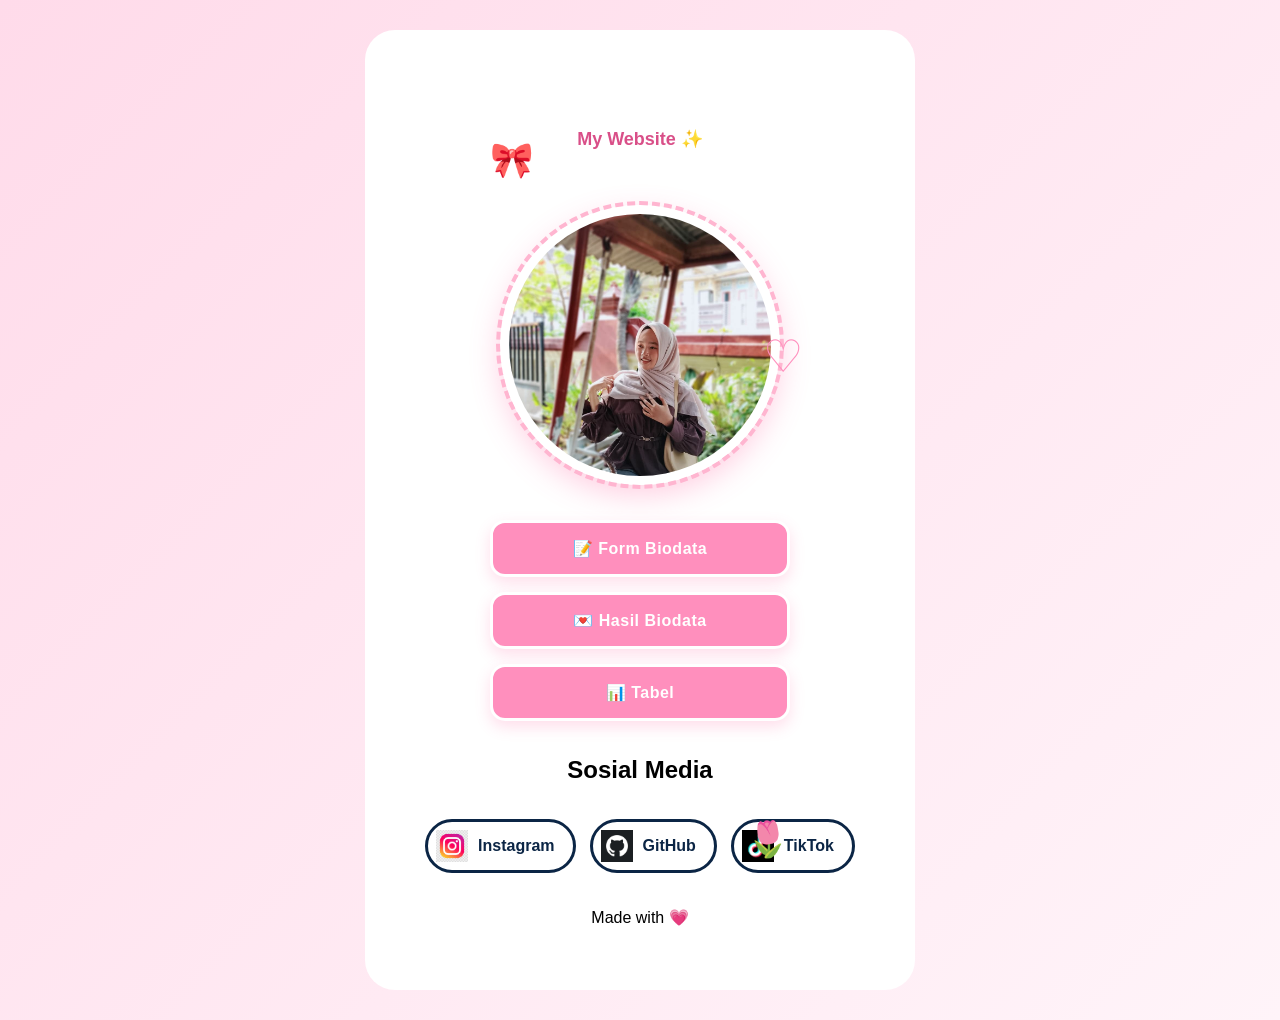
==== index.html @ 74e980c9 "hhsaj" ====
<!DOCTYPE html>
<html lang="id">
<head>
    <meta charset="UTF-8">
    <meta name="viewport" content="width=device-width, initial-scale=1.0">
    <title>Menu utama - PPLG</title>
    <link rel="stylesheet" href="style.css">
</head>

<body>
<div class="home" style="
    background-color: white;
    width: 90%;
    max-width: 550px;
    min-height: 500px;
    margin: 30px auto;
    padding: 30px;
    box-sizing: border-box;
    border-radius: 30px;
">
    <div class="home">
<div class="hiasan hiasan1">🎀</div>
<div class="hiasan hiasan2">🌷</div>
<div class="hiasan hiasan3">♡</div>

<p><h6 class="sapaan">My Website ✨</h6></p>
        <!-- FOTO PROFIL -->
        <img src="foto.jpeg" class="foto-profil" alt="Foto Profil">

        <!-- 3 BUTTON -->
        <div class="menu">

            <a href="form_biodata.html" class="button">
                📝 Form Biodata
            </a>

            <a href="hasil_biodata.html" class="button">
                💌 Hasil Biodata
            </a>

            <a href="tabel.html" class="button">
                📊 Tabel
            </a>

        </div>
        <h2>Sosial Media</h2>

    <ul class="sosmed">
        <li>
            <a href="https://www.instagram.com/_arikhaaza?utm_source=ig_web_button_share_sheet&stkn=ZDNlZDc0MzIxNw==" target="_blank">
                <img src="instagram.avif" alt="" width="32" height="32"> Instagram
            </a>
        </li>
        <li>
            <a href="https://github.com/ArikhaAulia/10rpl3-web-05.git" target="_blank">
                <img src="github.png" alt="" width="32" height="32"> GitHub
            </a>
        </li>
        <li>
        <a href="https://www.tiktok.com/@4r1kh4?is_from_webapp=1&sender_device=pc" target="_blank">
                <img src="tiktok.webp" alt="" width="32" height="32"> TikTok
        </a>
     </li>
    </ul>

            <div class="footer">
                <p>Made with 💗</p>
            </div>

</div>

    </div>

    

</body>
</html>
---- style.css ----
* {
    margin: 0;
    padding: 0;
    box-sizing: border-box;
}

body {
    font-family: Arial, sans-serif;

    min-height: 100vh;

    background: linear-gradient(
        135deg,
        #ffdbea,
        #fff4f9
    );
}


/* HALAMAN PERTAMA */

.home {
    min-height: 100vh;

    display: flex;
    flex-direction: column;

    justify-content: center;
    align-items: center;

    gap: 35px;
}


/* FOTO PROFIL */

.foto-profil {
    width: 280px;
    height: 280px;

    object-fit: cover;

    border-radius: 50%;

    border: 8px solid white;

    box-shadow:
        0 10px 30px rgba(255, 92, 157, 0.3);

    transition: 0.3s;
}

.foto-profil:hover {
    transform: scale(1.04);
}


/* BUTTON */

.menu {
    width: 300px;

    display: flex;
    flex-direction: column;

    gap: 15px;
}

.button {
    width: 100%;

    padding: 16px;

    text-align: center;

    text-decoration: none;

    color: white;

    background: #ff8fbd;

    border-radius: 15px;

    font-size: 16px;

    font-weight: bold;

    box-shadow:
        0 6px 15px rgba(255, 92, 157, 0.2);

    transition: 0.3s;
}

.button:hover {
    background: #ff5c9d;

    transform: translateY(-3px);
}


/* HP */

@media (max-width: 500px) {

    .foto-profil {
        width: 230px;
        height: 230px;
    }

    .menu {
        width: 80%;
    }
}

/* ===== HIASAN LUCU ===== */

.home {
    position: relative;
    overflow: hidden;
}

/* tulisan */
.sapaan {
    color: #d94f88;
    font-size: 18px;
    font-weight: bold;
    margin-bottom: -15px;
}

/* hiasan */
.hiasan {
    position: absolute;
    font-size: 35px;
    animation: goyang 2s infinite ease-in-out;
}

.hiasan1 {
    top: 80px;
    left: 15%;
}

.hiasan2 {
    bottom: 100px;
    right: 15%;
    animation-delay: 0.5s;
}

.hiasan3 {
    top: 30%;
    right: 12%;
    color: #ff8fbd;
    font-size: 45px;
    animation-delay: 1s;
}

/* animasi kecil */


/* tombol lebih gemes */
.button {
    border: 3px solid #fff;
    letter-spacing: 0.5px;
}

.button:active {
    transform: scale(0.95);
}

/* foto lebih lucu */
.foto-profil {
    border: 9px solid white;
    outline: 4px dashed #ffb5d0;
}

.sosmed {
    display: flex;
    flex-wrap: wrap;
    gap: 14px;
    margin: 0;
    padding: 0;
    list-style: none;
}

.sosmed a {
    display: flex;
    align-items: center;
    gap: 10px;
    padding: 8px 18px 8px 8px;
    background-color: white;
    color: #0b2545;
    font-weight: bold;
    text-decoration: none;
    border: 3px solid #0b2545;
    border-radius: 40px;
}

.sosmed a:hover,
.sosmed a:focus-visible {
    background-color: #0b2545;
    color: white;
}
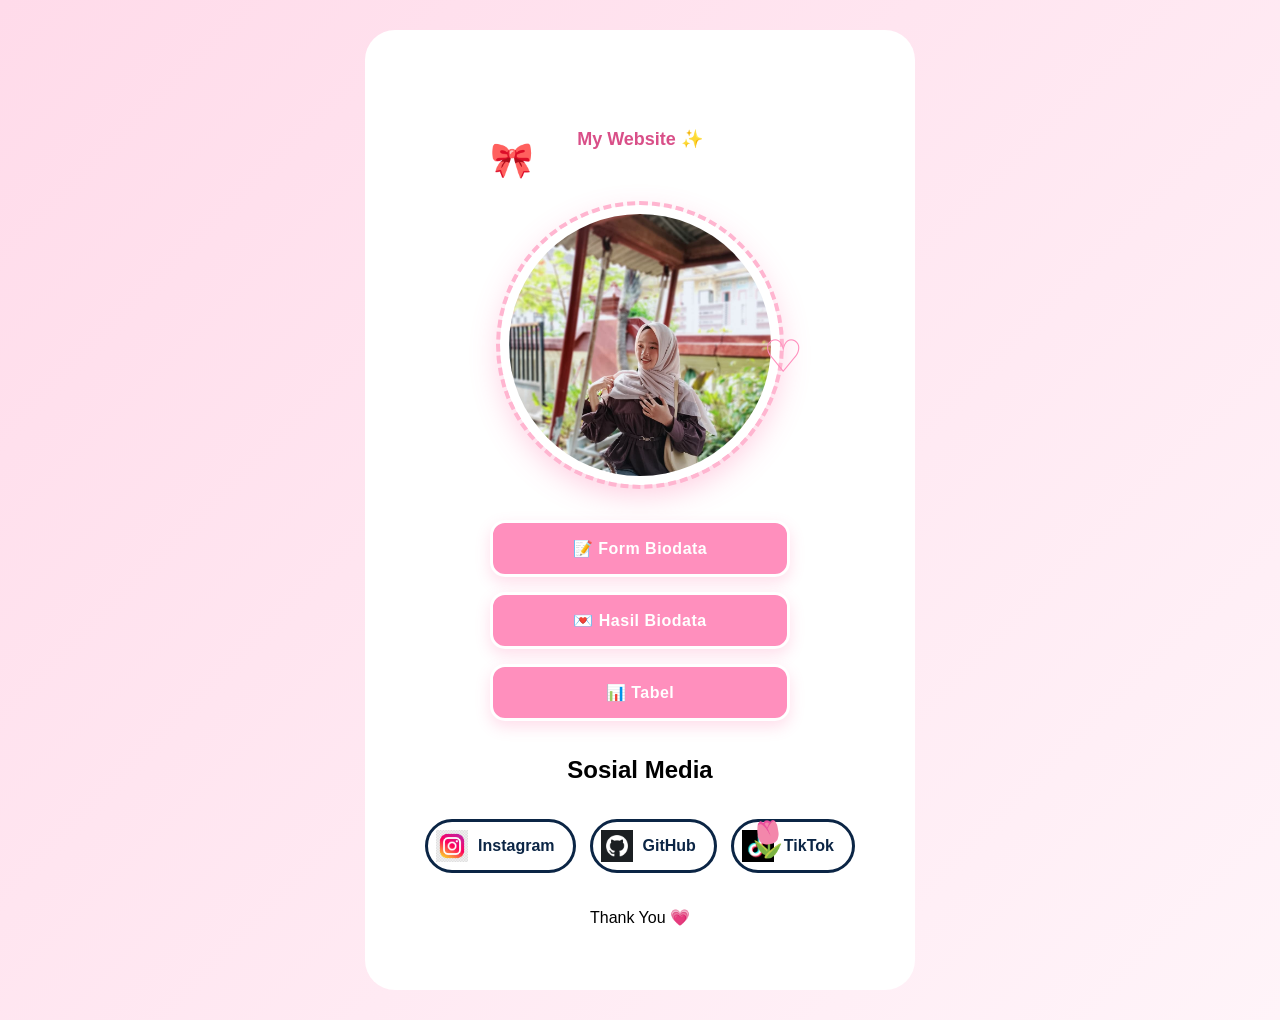
==== commit 18b4128b: "dtrt" ====
--- a/index.html
+++ b/index.html
@@ -23,7 +23,7 @@
 <div class="hiasan hiasan2">🌷</div>
 <div class="hiasan hiasan3">♡</div>
 
-<p><h6 class="sapaan">My Website ✨</h6></p>
+<p><h1 class="sapaan">My Website ✨</h1></p>
         <!-- FOTO PROFIL -->
         <img src="foto.jpeg" class="foto-profil" alt="Foto Profil">
 
@@ -64,7 +64,7 @@
     </ul>
 
             <div class="footer">
-                <p>Made with 💗</p>
+                <p>Thank You 💗</p>
             </div>
 
 </div>
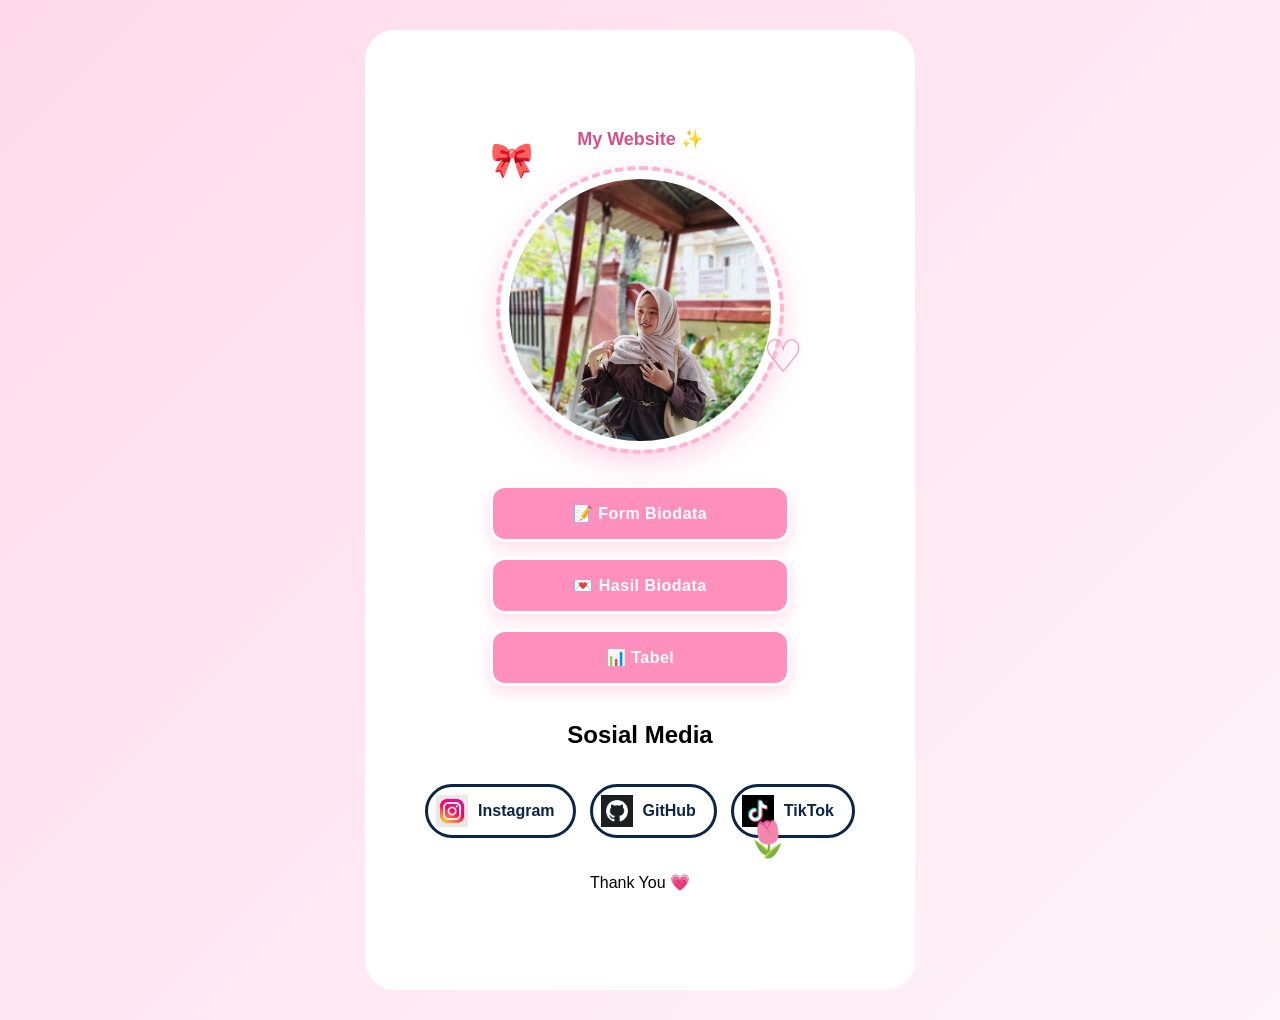
==== commit fc7335e4: "fyfyhv" ====
--- a/index.html
+++ b/index.html
@@ -23,7 +23,7 @@
 <div class="hiasan hiasan2">🌷</div>
 <div class="hiasan hiasan3">♡</div>
 
-<p><h1 class="sapaan">My Website ✨</h1></p>
+<h1 class="sapaan">My Website ✨</h1>
         <!-- FOTO PROFIL -->
         <img src="foto.jpeg" class="foto-profil" alt="Foto Profil">
 
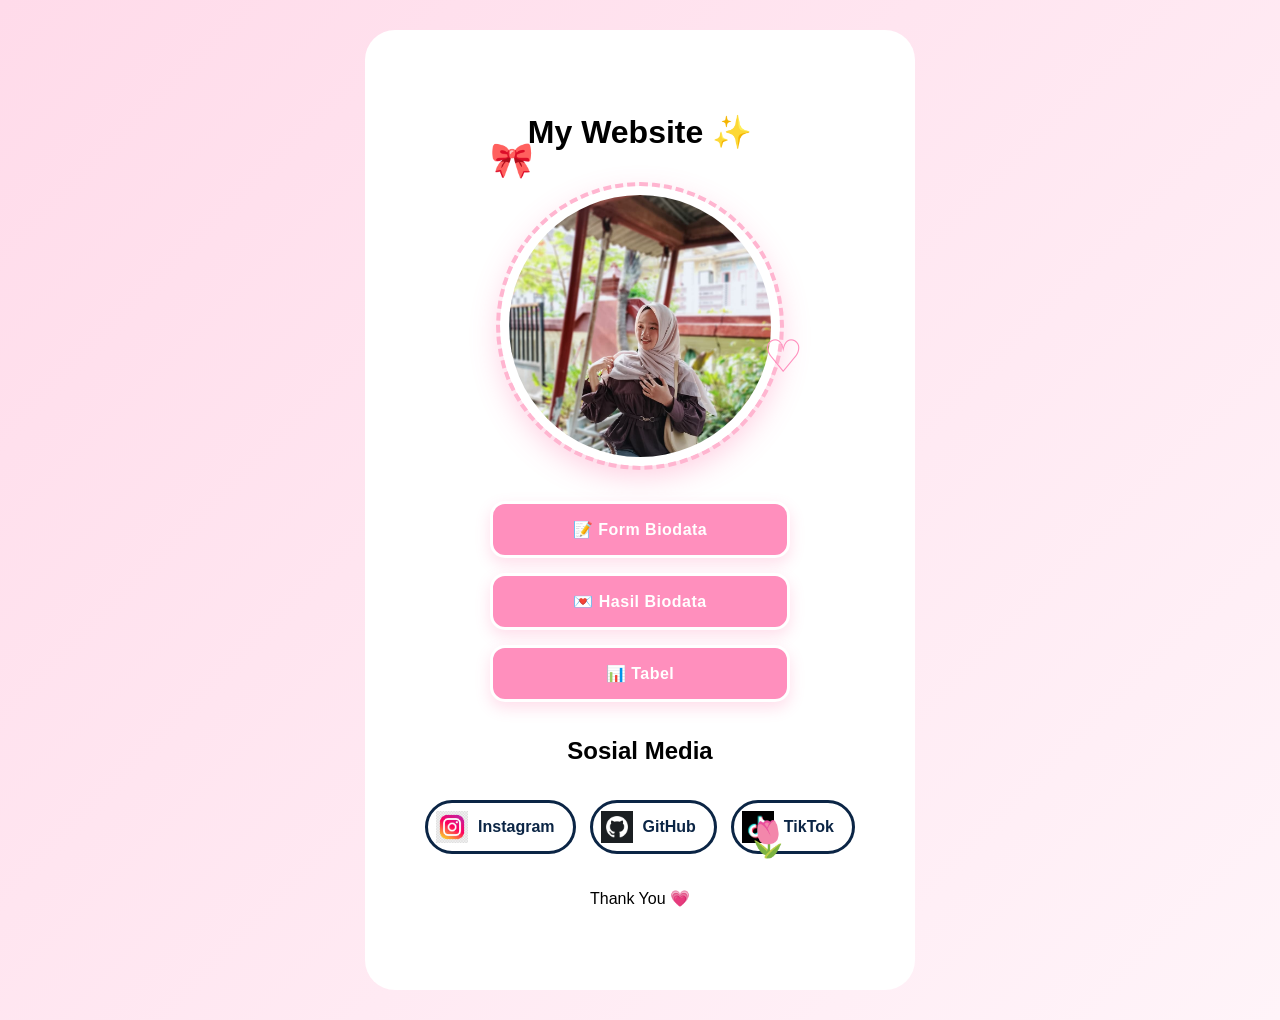
==== commit 0d0aa87d: "hsgdha" ====
--- a/index.html
+++ b/index.html
@@ -23,7 +23,7 @@
 <div class="hiasan hiasan2">🌷</div>
 <div class="hiasan hiasan3">♡</div>
 
-<h1 class="sapaan">My Website ✨</h1>
+<h1>My Website ✨</h1>
         <!-- FOTO PROFIL -->
         <img src="foto.jpeg" class="foto-profil" alt="Foto Profil">
 
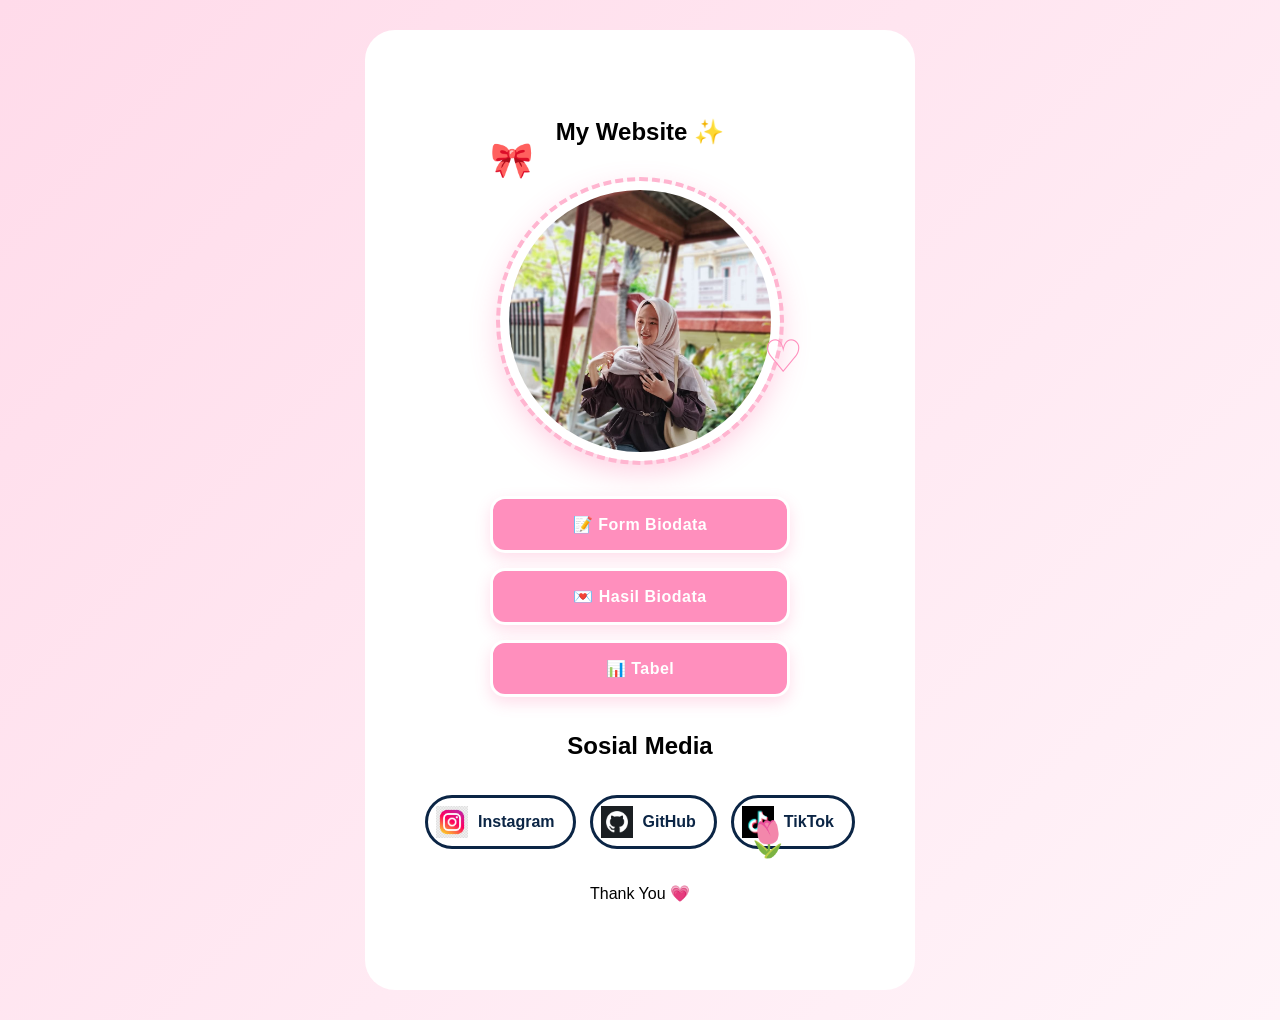
==== commit 534bb0cb: "fvydfj" ====
--- a/index.html
+++ b/index.html
@@ -23,7 +23,7 @@
 <div class="hiasan hiasan2">🌷</div>
 <div class="hiasan hiasan3">♡</div>
 
-<h1>My Website ✨</h1>
+<h2>My Website ✨</h2>
         <!-- FOTO PROFIL -->
         <img src="foto.jpeg" class="foto-profil" alt="Foto Profil">
 
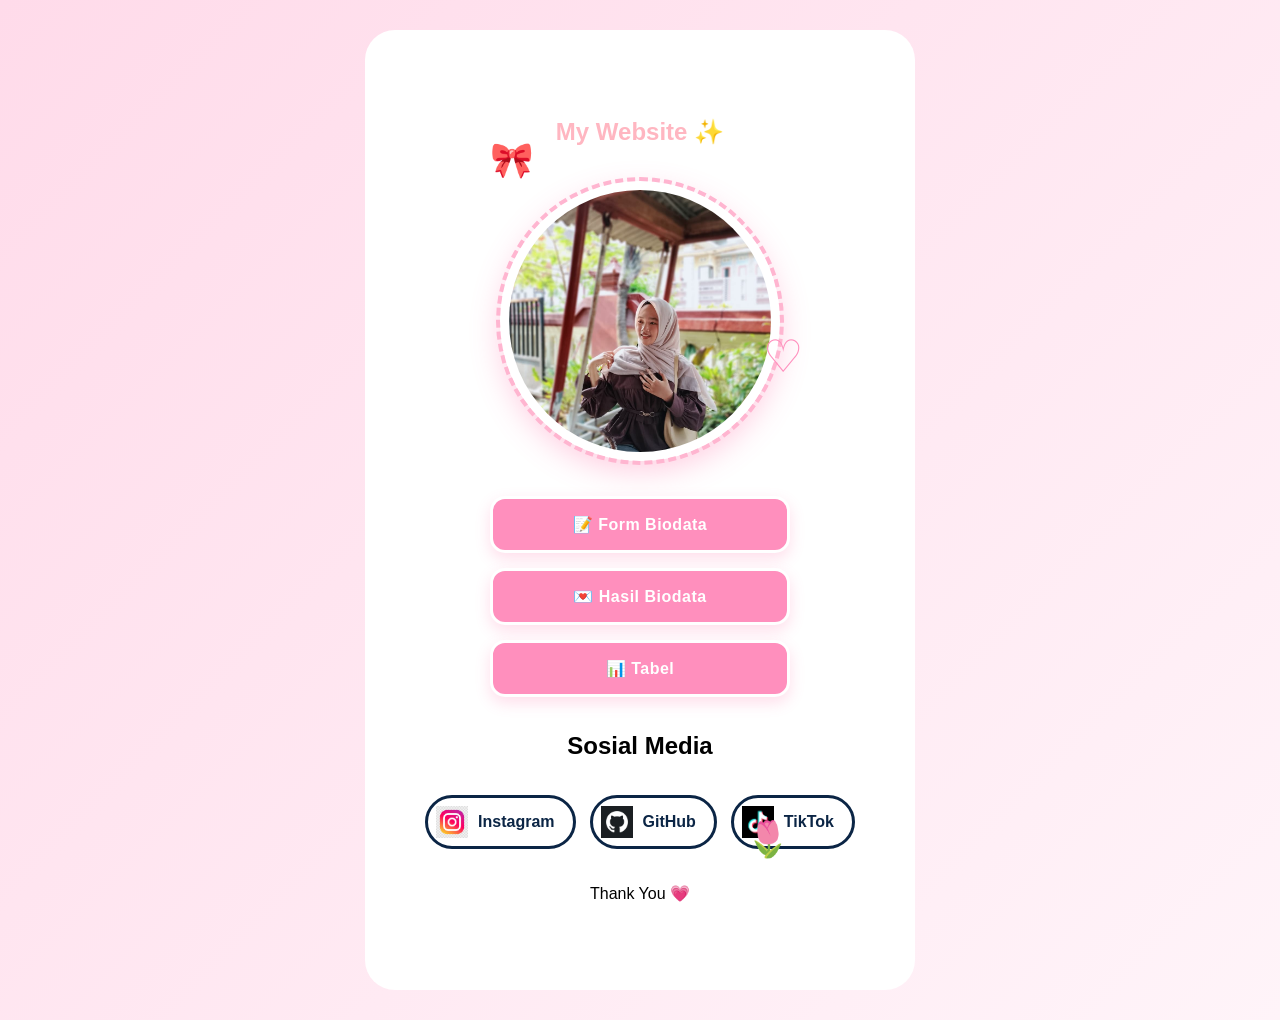
==== commit 90277de4: "ftrtf" ====
--- a/index.html
+++ b/index.html
@@ -23,7 +23,7 @@
 <div class="hiasan hiasan2">🌷</div>
 <div class="hiasan hiasan3">♡</div>
 
-<h2>My Website ✨</h2>
+<h2 style="color: #FFB6C1;">My Website ✨</h2>
         <!-- FOTO PROFIL -->
         <img src="foto.jpeg" class="foto-profil" alt="Foto Profil">
 
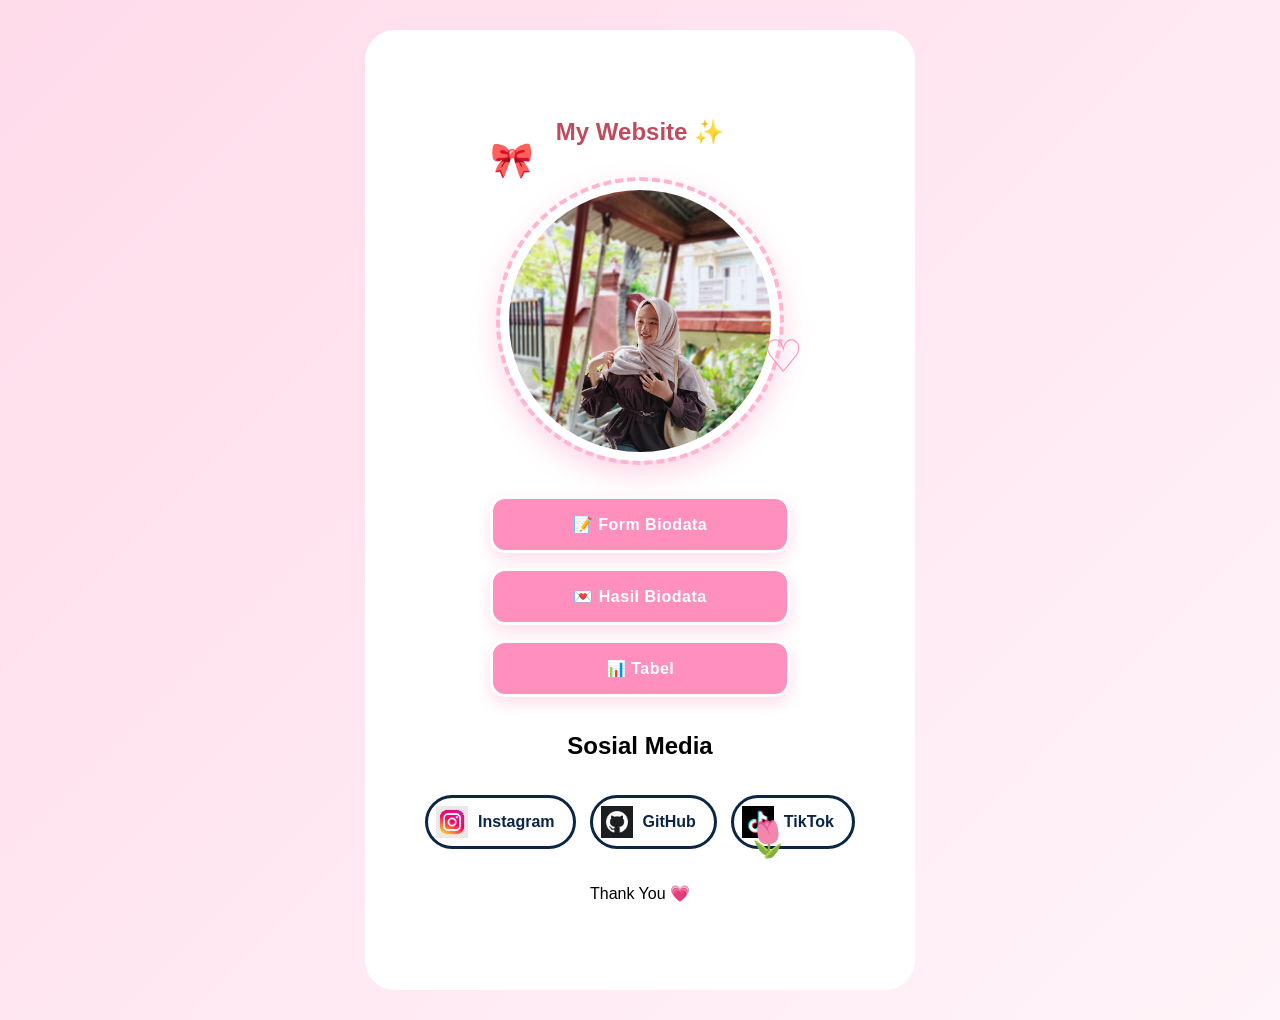
==== commit cd2245a3: "dbhgsj" ====
--- a/index.html
+++ b/index.html
@@ -23,7 +23,7 @@
 <div class="hiasan hiasan2">🌷</div>
 <div class="hiasan hiasan3">♡</div>
 
-<h2 style="color: #FFB6C1;">My Website ✨</h2>
+<h2 style="color: #c04b5d;">My Website ✨</h2>
         <!-- FOTO PROFIL -->
         <img src="foto.jpeg" class="foto-profil" alt="Foto Profil">
 
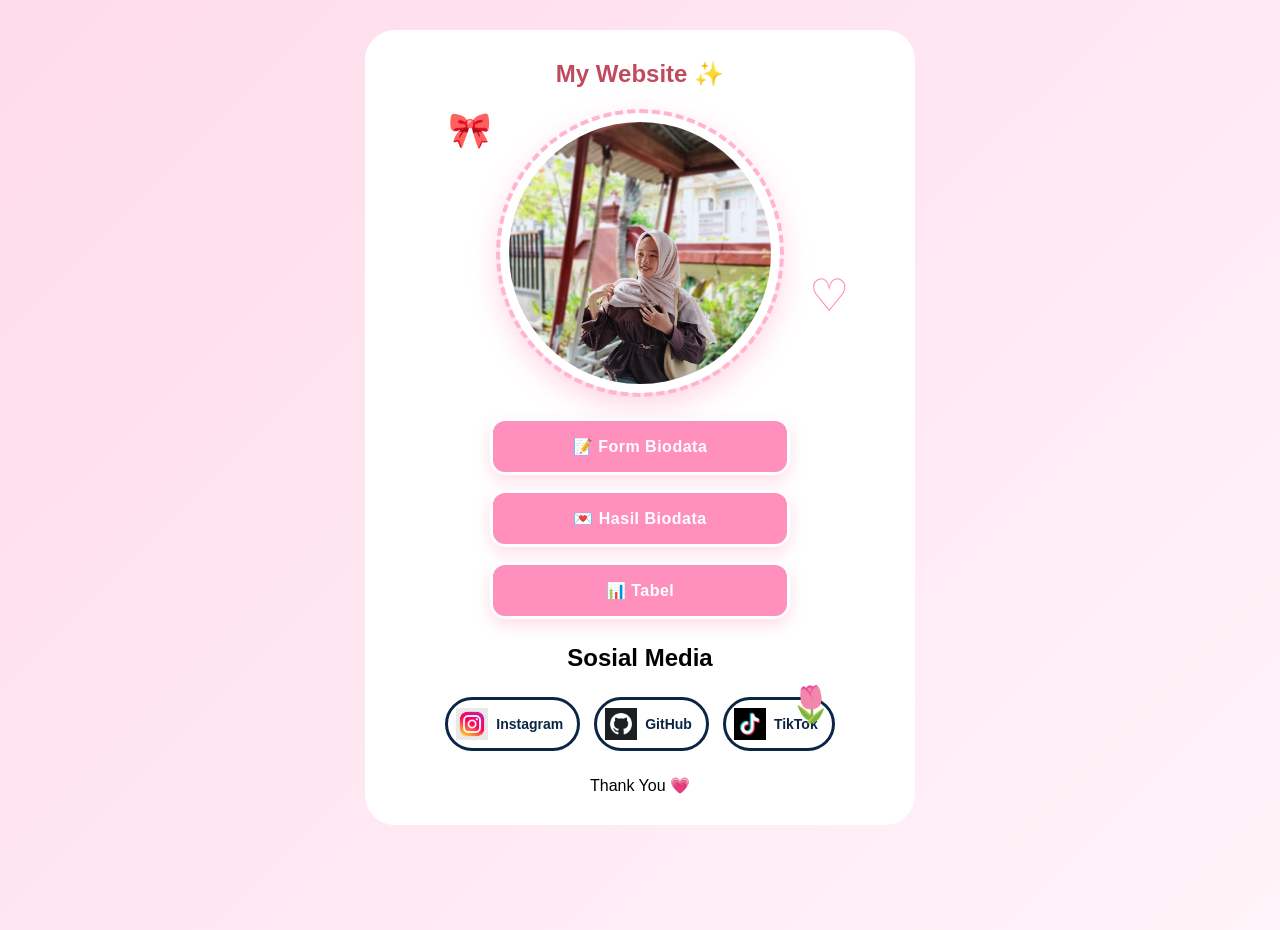
==== commit 9d84acd1: "dhcjs" ====
--- a/index.html
+++ b/index.html
@@ -8,6 +8,7 @@
 </head>
 
 <body>
+
 <div class="home" style="
     background-color: white;
     width: 90%;
@@ -18,60 +19,63 @@
     box-sizing: border-box;
     border-radius: 30px;
 ">
-    <div class="home">
-<div class="hiasan hiasan1">🎀</div>
-<div class="hiasan hiasan2">🌷</div>
-<div class="hiasan hiasan3">♡</div>
 
-<h2 style="color: #c04b5d;">My Website ✨</h2>
-        <!-- FOTO PROFIL -->
-        <img src="foto.jpeg" class="foto-profil" alt="Foto Profil">
+    <div class="hiasan hiasan1">🎀</div>
+    <div class="hiasan hiasan2">🌷</div>
+    <div class="hiasan hiasan3">♡</div>
 
-        <!-- 3 BUTTON -->
-        <div class="menu">
+    <h2 style="color: #c04b5d;">My Website ✨</h2>
 
-            <a href="form_biodata.html" class="button">
-                📝 Form Biodata
-            </a>
+    <!-- FOTO PROFIL -->
+    <img src="foto.jpeg" class="foto-profil" alt="Foto Profil">
 
-            <a href="hasil_biodata.html" class="button">
-                💌 Hasil Biodata
-            </a>
+    <!-- 3 BUTTON -->
+    <div class="menu">
 
-            <a href="tabel.html" class="button">
-                📊 Tabel
-            </a>
+        <a href="form_biodata.html" class="button">
+            📝 Form Biodata
+        </a>
 
-        </div>
-        <h2>Sosial Media</h2>
+        <a href="hasil_biodata.html" class="button">
+            💌 Hasil Biodata
+        </a>
+
+        <a href="tabel.html" class="button">
+            📊 Tabel
+        </a>
+
+    </div>
+
+    <h2>Sosial Media</h2>
 
     <ul class="sosmed">
         <li>
             <a href="https://www.instagram.com/_arikhaaza?utm_source=ig_web_button_share_sheet&stkn=ZDNlZDc0MzIxNw==" target="_blank">
-                <img src="instagram.avif" alt="" width="32" height="32"> Instagram
+                <img src="instagram.avif" alt="" width="32" height="32">
+                Instagram
             </a>
         </li>
+
         <li>
             <a href="https://github.com/ArikhaAulia/10rpl3-web-05.git" target="_blank">
-                <img src="github.png" alt="" width="32" height="32"> GitHub
+                <img src="github.png" alt="" width="32" height="32">
+                GitHub
             </a>
         </li>
+
         <li>
-        <a href="https://www.tiktok.com/@4r1kh4?is_from_webapp=1&sender_device=pc" target="_blank">
-                <img src="tiktok.webp" alt="" width="32" height="32"> TikTok
-        </a>
-     </li>
+            <a href="https://www.tiktok.com/@4r1kh4?is_from_webapp=1&sender_device=pc" target="_blank">
+                <img src="tiktok.webp" alt="" width="32" height="32">
+                TikTok
+            </a>
+        </li>
     </ul>
 
-            <div class="footer">
-                <p>Thank You 💗</p>
-            </div>
+    <div class="footer">
+        <p>Thank You 💗</p>
+    </div>
 
 </div>
 
-    </div>
-
-    
-
 </body>
 </html>
--- a/style.css
+++ b/style.css
@@ -1,3 +1,4 @@
+/* ===== PENGATURAN DASAR ===== */
 * {
     margin: 0;
     padding: 0;
@@ -6,47 +7,47 @@
 
 body {
     font-family: Arial, sans-serif;
-
     min-height: 100vh;
-
     background: linear-gradient(
         135deg,
         #ffdbea,
         #fff4f9
     );
-}
-
-
-/* HALAMAN PERTAMA */
-
+    overflow-x: hidden;
+}
+
+/* ===== KOTAK UTAMA ===== */
 .home {
-    min-height: 100vh;
+    position: relative;
+    width: 90%;
+    max-width: 550px;
+    min-height: 500px;
+    margin: 30px auto;
+    padding: 30px;
+    background: white;
+    border-radius: 30px;
 
     display: flex;
     flex-direction: column;
-
     justify-content: center;
     align-items: center;
-
-    gap: 35px;
-}
-
-
-/* FOTO PROFIL */
-
+    gap: 25px;
+
+    overflow: hidden;
+}
+
+/* ===== FOTO PROFIL ===== */
 .foto-profil {
     width: 280px;
     height: 280px;
-
+    max-width: 100%;
+    flex-shrink: 0;
     object-fit: cover;
-
+    object-position: center;
     border-radius: 50%;
-
-    border: 8px solid white;
-
-    box-shadow:
-        0 10px 30px rgba(255, 92, 157, 0.3);
-
+    border: 9px solid white;
+    outline: 4px dashed #ffb5d0;
+    box-shadow: 0 10px 30px rgba(255, 92, 157, 0.3);
     transition: 0.3s;
 }
 
@@ -54,84 +55,85 @@
     transform: scale(1.04);
 }
 
-
-/* BUTTON */
-
+/* ===== MENU TOMBOL ===== */
 .menu {
     width: 300px;
-
+    max-width: 100%;
     display: flex;
     flex-direction: column;
-
     gap: 15px;
 }
 
 .button {
+    display: block;
     width: 100%;
-
-    padding: 16px;
-
+    padding: 16px 12px;
     text-align: center;
-
     text-decoration: none;
-
     color: white;
-
     background: #ff8fbd;
-
+    border: 3px solid white;
     border-radius: 15px;
-
     font-size: 16px;
-
     font-weight: bold;
-
-    box-shadow:
-        0 6px 15px rgba(255, 92, 157, 0.2);
-
+    letter-spacing: 0.5px;
+    box-shadow: 0 6px 15px rgba(255, 92, 157, 0.2);
     transition: 0.3s;
 }
 
 .button:hover {
     background: #ff5c9d;
-
     transform: translateY(-3px);
 }
 
-
-/* HP */
-
-@media (max-width: 500px) {
-
-    .foto-profil {
-        width: 230px;
-        height: 230px;
-    }
-
-    .menu {
-        width: 80%;
-    }
+.button:active {
+    transform: scale(0.98);
+}
+
+/* ===== SOSIAL MEDIA ===== */
+.sosmed {
+    display: flex;
+    flex-wrap: wrap;
+    justify-content: center;
+    gap: 14px;
+    margin: 0;
+    padding: 0;
+    list-style: none;
+    max-width: 100%;
+}
+
+.sosmed a {
+    display: flex;
+    align-items: center;
+    gap: 8px;
+    padding: 8px 14px 8px 8px;
+    background: white;
+    color: #0b2545;
+    font-size: 14px;
+    font-weight: bold;
+    text-decoration: none;
+    border: 3px solid #0b2545;
+    border-radius: 40px;
+}
+
+.sosmed img {
+    width: 32px;
+    height: 32px;
+    object-fit: contain;
+    flex-shrink: 0;
+}
+
+.sosmed a:hover {
+    background: #0b2545;
+    color: white;
 }
 
 /* ===== HIASAN LUCU ===== */
-
-.home {
-    position: relative;
-    overflow: hidden;
-}
-
-/* tulisan */
-.sapaan {
-    color: #d94f88;
-    font-size: 18px;
-    font-weight: bold;
-    margin-bottom: -15px;
-}
-
-/* hiasan */
 .hiasan {
     position: absolute;
     font-size: 35px;
     animation: goyang 2s infinite ease-in-out;
+    pointer-events: none;
 }
 
 .hiasan1 {
@@ -153,49 +155,75 @@
     animation-delay: 1s;
 }
 
-/* animasi kecil */
-
-
-/* tombol lebih gemes */
-.button {
-    border: 3px solid #fff;
-    letter-spacing: 0.5px;
-}
-
-.button:active {
-    transform: scale(0.95);
-}
-
-/* foto lebih lucu */
-.foto-profil {
-    border: 9px solid white;
-    outline: 4px dashed #ffb5d0;
-}
-
-.sosmed {
-    display: flex;
-    flex-wrap: wrap;
-    gap: 14px;
-    margin: 0;
-    padding: 0;
-    list-style: none;
-}
-
-.sosmed a {
-    display: flex;
-    align-items: center;
-    gap: 10px;
-    padding: 8px 18px 8px 8px;
-    background-color: white;
-    color: #0b2545;
-    font-weight: bold;
-    text-decoration: none;
-    border: 3px solid #0b2545;
-    border-radius: 40px;
-}
-
-.sosmed a:hover,
-.sosmed a:focus-visible {
-    background-color: #0b2545;
-    color: white;
+@keyframes goyang {
+    0%, 100% {
+        transform: rotate(-8deg);
+    }
+    50% {
+        transform: rotate(8deg);
+    }
+}
+
+/* ===== TAMPILAN HP ===== */
+@media screen and (max-width: 600px) {
+    .home {
+        width: 92%;
+        min-height: auto;
+        margin: 15px auto;
+        padding: 25px 15px;
+        border-radius: 25px;
+        gap: 25px;
+    }
+
+    .foto-profil {
+        width: 230px;
+        height: 230px;
+        max-width: 100%;
+    }
+
+    .menu {
+        width: 100%;
+        max-width: 300px;
+        gap: 12px;
+    }
+
+    .button {
+        padding: 13px 10px;
+        font-size: 14px;
+    }
+
+    h2 {
+        font-size: 20px;
+        text-align: center;
+    }
+
+    .sosmed {
+        gap: 10px;
+    }
+
+    .sosmed a {
+        gap: 6px;
+        padding: 6px 10px 6px 6px;
+        font-size: 13px;
+    }
+
+    .sosmed img {
+        width: 28px;
+        height: 28px;
+    }
+
+    .hiasan1 {
+        top: 35px;
+        left: 8%;
+    }
+
+    .hiasan2 {
+        bottom: 30px;
+        right: 8%;
+    }
+
+    .hiasan3 {
+        top: 25%;
+        right: 6%;
+    }
 }
